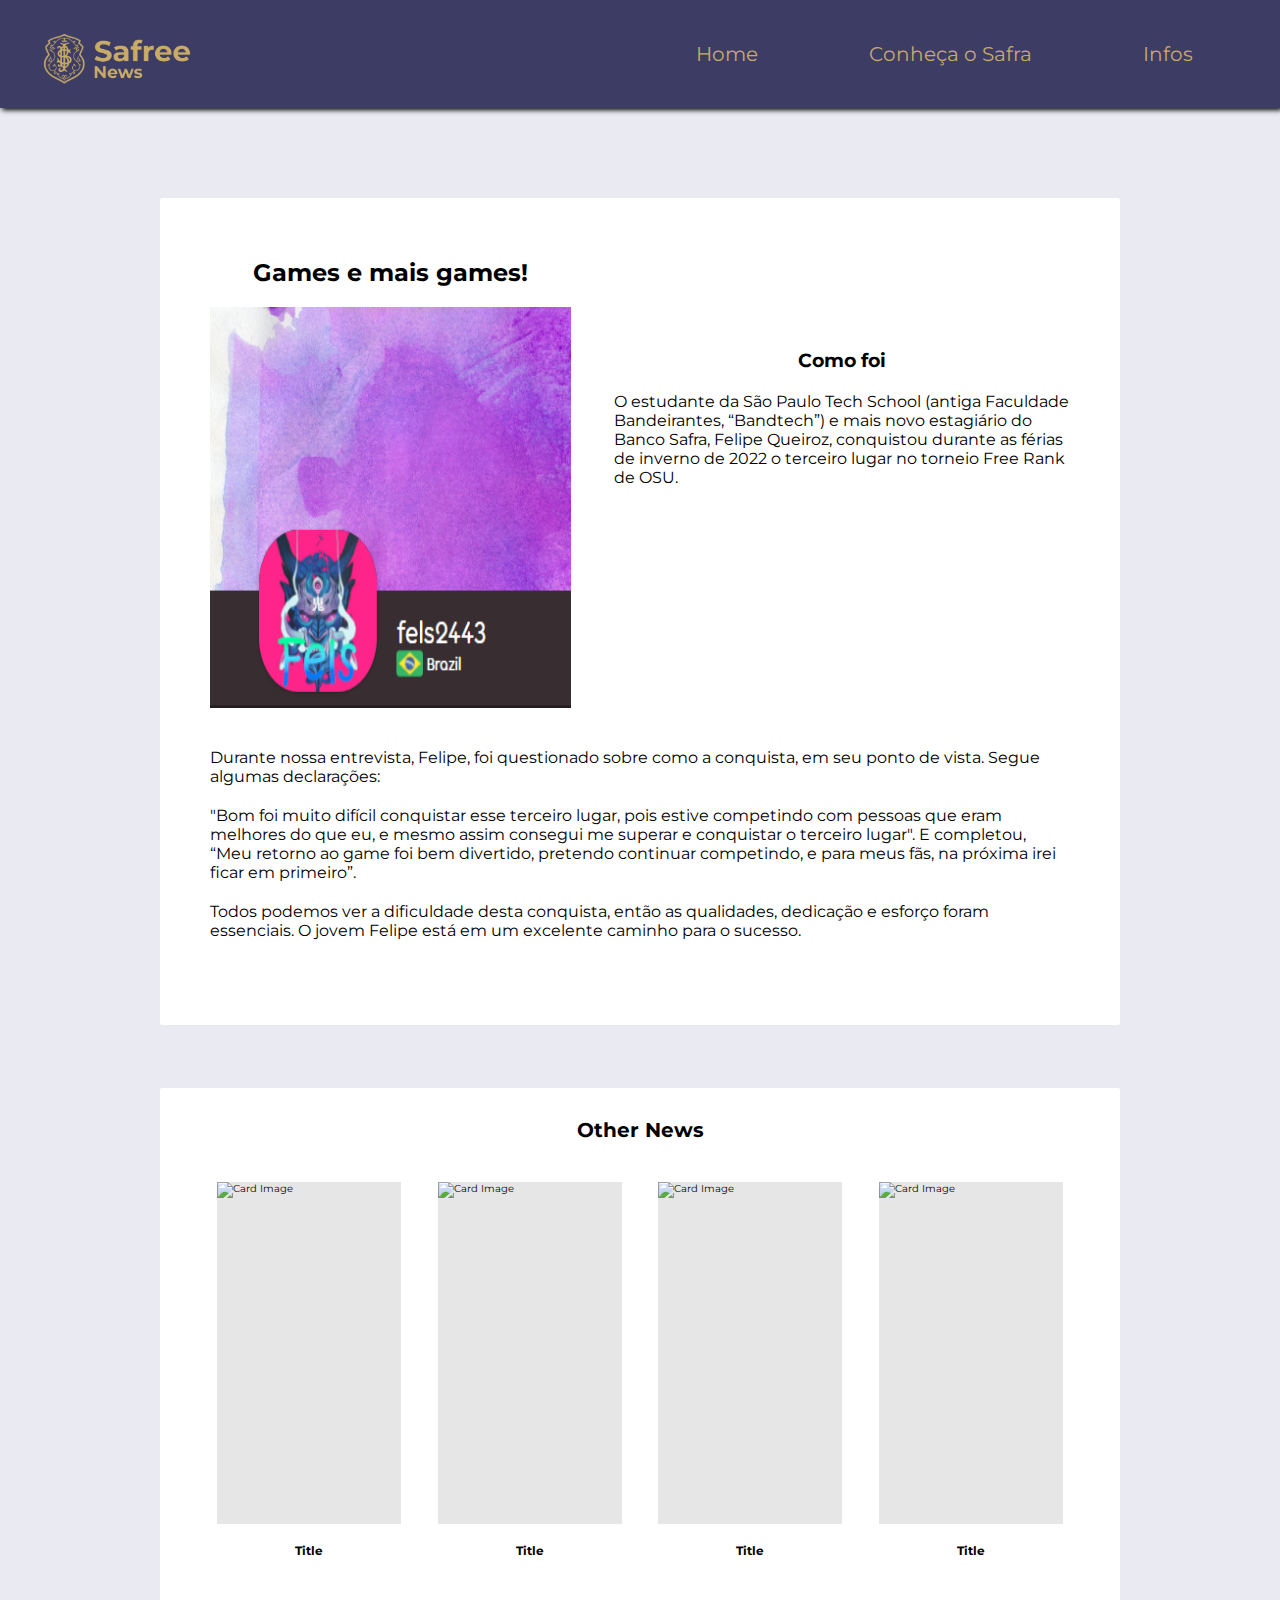
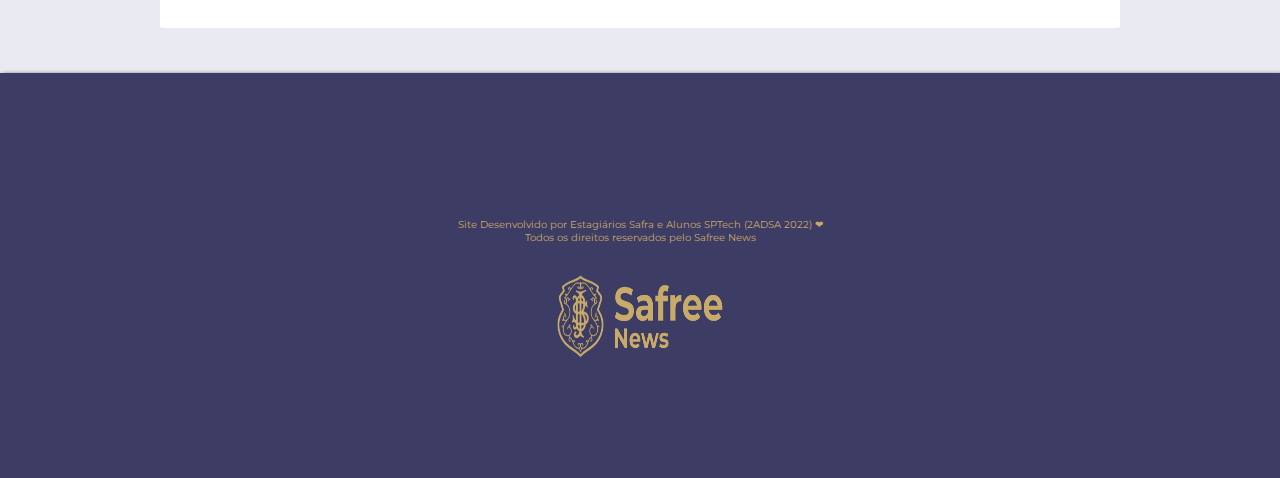
==== site/html/felipe.html @ 25838141 "Pagina do Felipe linkada no banner da home" ====
<!DOCTYPE html>
<html lang="en">
  <head>
    <meta charset="UTF-8" />
    <meta http-equiv="X-UA-Compatible" content="IE=edge" />
    <meta name="viewport" content="width=device-width, initial-scale=1.0" />
    <title>Safree News | Main News</title>
    <link
      href="https://fonts.googleapis.com/css?family=Montserrat"
      rel="stylesheet"
    />
	<link rel="icon" href="../assets/logo-safra.png" />
    <link rel="stylesheet" href="../css/style.css" />
  </head>
  <body>
    <header class="menu">
      <div class="menu_container">
        <img
          class="menu_logo"
          src="../assets/safree-removebg-preview (1).png"
        />
        <div class="menu_navbar">
          <a class="menu_item" href="../html/index.html">Home</a>
          <a class="menu_item" href="#safra_site">Conheça o Safra</a>
          <a class="menu_item" href="#safra_footer">Infos</a>
        </div>
      </div>
    </header>
    <!-- Main News -->
    <section class="main-news-container">
      <article class="upper-container">
        <div class="img-container">
          <h1>Games e mais games!</h1>
          <div class="image-box">
            <img class="images" src="../assets/bannerFels.png" />
          </div>
        </div>

        <div class="text-container">
          <h3>Como foi</h3>
          <p>
            O estudante da São Paulo Tech School (antiga Faculdade Bandeirantes, “Bandtech”) 
            e mais novo estagiário do Banco Safra, Felipe Queiroz, conquistou durante as férias de 
            inverno de 2022 o terceiro lugar no torneio Free Rank de OSU.
          </p>
        </div>
      </article>
      <article class="lower-container">
        <ul>
          <li>
            <p>
              Durante nossa entrevista, Felipe, foi questionado sobre como a conquista, 
              em seu ponto de vista. Segue algumas declarações:
            </p>
          </li>
          <li>
            <p>
              "Bom foi muito difícil conquistar esse terceiro lugar, pois estive competindo 
              com pessoas que eram melhores do que eu, e mesmo assim consegui me superar e 
              conquistar o terceiro lugar".
              E completou, “Meu retorno ao game foi bem divertido, pretendo continuar 
              competindo, e para meus fãs, na próxima irei ficar em primeiro”.
            </p>
          </li>
          <li>
            <p>
              Todos podemos ver a dificuldade desta conquista, então as qualidades, 
              dedicação e esforço foram essenciais. O jovem Felipe está em um excelente 
              caminho para o sucesso. 
            </p>
          </li>
        </ul>
      </article>
    </section>

    <!-- Other news -->
    <section class="other-news-container">
      <h1>Other News</h1>
      <ul class="news-list">
        <li>
          <div class="image-box">
            <img src="" alt="Card Image" />
          </div>
          <h3>Title</h3>
        </li>
        <li>
          <div class="image-box">
            <img src="" alt="Card Image" />
          </div>
          <h3>Title</h3>
        </li>
        <li>
          <div class="image-box">
            <img src="" alt="Card Image" />
          </div>
          <h3>Title</h3>
        </li>
        <li>
          <div class="image-box">
            <img src="" alt="Card Image" />
          </div>
          <h3>Title</h3>
        </li>
      </ul>
    </section>

    <footer class="menu footer" id="safra_footer">
      <div class="menu_container footerContainer">
        <div id="footerText">
          Site Desenvolvido por Estagiários Safra e Alunos SPTech (2ADSA 2022)
          ❤<br />
          Todos os direitos reservados pelo Safree News
        </div>
        <img id="footerLogo" src="../assets/safree-removebg-preview (1).png" />
      </div>
    </footer>
  </body>
</html>
---- site/css/style.css ----
* {
	margin: 0;
	padding: 0;
	box-sizing: border-box;
}
html {
	scroll-behavior: smooth;
}
a {
	color: #000000;
	text-decoration: none;
}
li {
	list-style-type: none;
}
body {
	background-color: #eaeaf2;
	overflow-x: hidden;
	font-family: "Montserrat";
	font-size: 10px;
	display: flex;
	flex-direction: column;
	align-items: center;
}

::-webkit-scrollbar {
	width: 0.3vw;
}
::-webkit-scrollbar-track {
	background-color: #eaeaf2;
}
::-webkit-scrollbar-thumb {
	background-color: #001c40;
}
/*header config*/
.menu {
	height: 12vh;
	width: 100%;
	background-color: #3c3c64;
	box-shadow: 2px 2px 5px 0px #000;
	display: flex;
	justify-content: center;
}

.menu_container {
	display: flex;
	width: 95%;
	justify-content: space-between;
	align-items: center;
}

.menu_logo {
	margin-top: 1vh;
	width: 170px;
	height: 55px;
}

.menu_navbar {
	display: flex;
	width: 50%;
	justify-content: space-around;
	align-items: center;
}

.menu_item {
	font-size: 20px;
	color: #c8aa69;
	text-decoration: none;
}

/*main banner config*/
.mainBanner {
	display: flex;
	width: 100%;
	height: 60vh;
	justify-content: space-evenly;
	align-items: center;
}
#mainBannerImage {
	width: 80%;
	height: 80%;
	margin-top: 7vh;
	background-color: #fff;
}
.images {
	width: 100%;
	height: 100%;
}
/* newsBanner config */
#newsBannerImage {
	width: 40%;
	height: 70%;
	background-color: #fff;
}
.cardsNewsMain {
	width: 30%;
	height: 70%;
	display: flex;
	flex-direction: row;
	justify-content: space-around;
	align-items: center;
	background-color: #ffffff;
}
.MainCard {
	width: 40%;
	height: 95%;
	display: flex;
	justify-content: space-around;
	flex-direction: column;
}
.MainCardImage {
	width: 100%;
	height: 40%;
}
.cardText {
	width: 70%;
	text-align: center;
	padding: 2vh;
}

/* News container group config */
#newsContainerGroup {
	display: flex;
	width: 100%;
	height: 90vh;
	align-items: center;
	flex-direction: column;
	justify-content: center;
}
.containerGroup {
	display: flex;
	width: 80%;
	height: 30%;
	margin: 2vh;
	align-items: center;
	background-color: #fff;
	font-size: 13px;
}
.containerGroupImage {
	width: 20%;
	height: 70%;
	margin: 2vh;
	margin-left: 1.5vw;
	background-color: #b1b1b1;
}
.groupText {
	text-align: start;
}

/* little banner and column config */
#bannerColumnContainer {
	width: 100vw;
	display: flex;
}
#littleBannerContainer {
	height: 200vh;
	width: 65vw;
	display: flex;
	justify-content: center;
	align-items: center;
	flex-direction: column;
}
#columnContainer {
	height: 191vh;
	width: 25vw;
	display: flex;
	justify-content: center;
	align-items: center;
	flex-direction: column;
	background-color: #fff;
	margin-top: 4.6vh;
}
.littleBanner {
	width: 70%;
	height: 30%;
	margin: 2%;
	background-color: #fff;
}
.columnCard {
	width: 70%;
	height: 15%;
}
.divisor {
	width: 65%;
	height: 0.1%;
	margin: 1.9%;
	border-radius: 10vh;
	background-color: #353535;
}
.columnText {
	display: flex;
	width: 90%;
	flex-direction: column;
	text-align: left;
	margin-top: 5vh;
}

/*footer config*/
.footer {
	display: flex;
	height: 45vh;
	margin-top: 5vh;
}
.footerContainer {
	display: flex;
	justify-content: center;
	align-items: center;
	flex-direction: column;
}
#footerText {
	color: #c8aa69;
	width: 30vw;
	margin: 3vh;
	text-align: center;
}
#footerLogo {
	width: 15vw;
	height: 10vh;
}

/* Main News */

.main-news-container {
	background-color: #fff;
	width: 75%;
	margin-top: 10vh;
	padding: 60px 50px 85px;
	display: flex;
	flex-direction: column;
	box-shadow: 0 0 2px -2px #000;
	border-radius: 2px;
	row-gap: 40px;
}

.main-news-container p {
	font-size: 1rem;
}

/* Upper container */

.upper-container {
	display: flex;
	justify-content: space-between;
	align-items: center;
	height: 50vh;
}

.img-container {
	width: 42%;
	height: 100%;
	text-align: center;
	row-gap: 20px;
	display: flex;
	flex-direction: column;
	align-items: center;
}

.img-container h1 {
	font-size: 1.5rem;
}

.image-box {
	background-color: #e6e6e6;
	width: 100%;
	height: 100%;
	display: flex;
}

.image-box img {
	width: 100%;
}

.text-container {
	width: 53%;
	height: 60%;
}

.text-container h3 {
	font-size: 1.2rem;
	padding-bottom: 20px;
	text-align: center;
}

/* lower container */

.lower-container ul {
	display: flex;
	flex-direction: column;
	row-gap: 20px;
}

/* Other News */

.other-news-container {
	background-color: #fff;
	width: 75%;
	height: 60vh;
	margin-top: 7vh;
	padding: 30px 20px 70px;
	display: flex;
	flex-direction: column;
	box-shadow: 0 0 2px -2px #000;
	border-radius: 2px;
	row-gap: 40px;
}

.other-news-container h1 {
	text-align: center;
}

.news-list {
	display: flex;
	justify-content: space-evenly;
	height: 100%;
}

.news-list li {
	width: 20%;
	height: 100%;
	display: flex;
	flex-direction: column;
	align-items: center;
	row-gap: 20px;
}
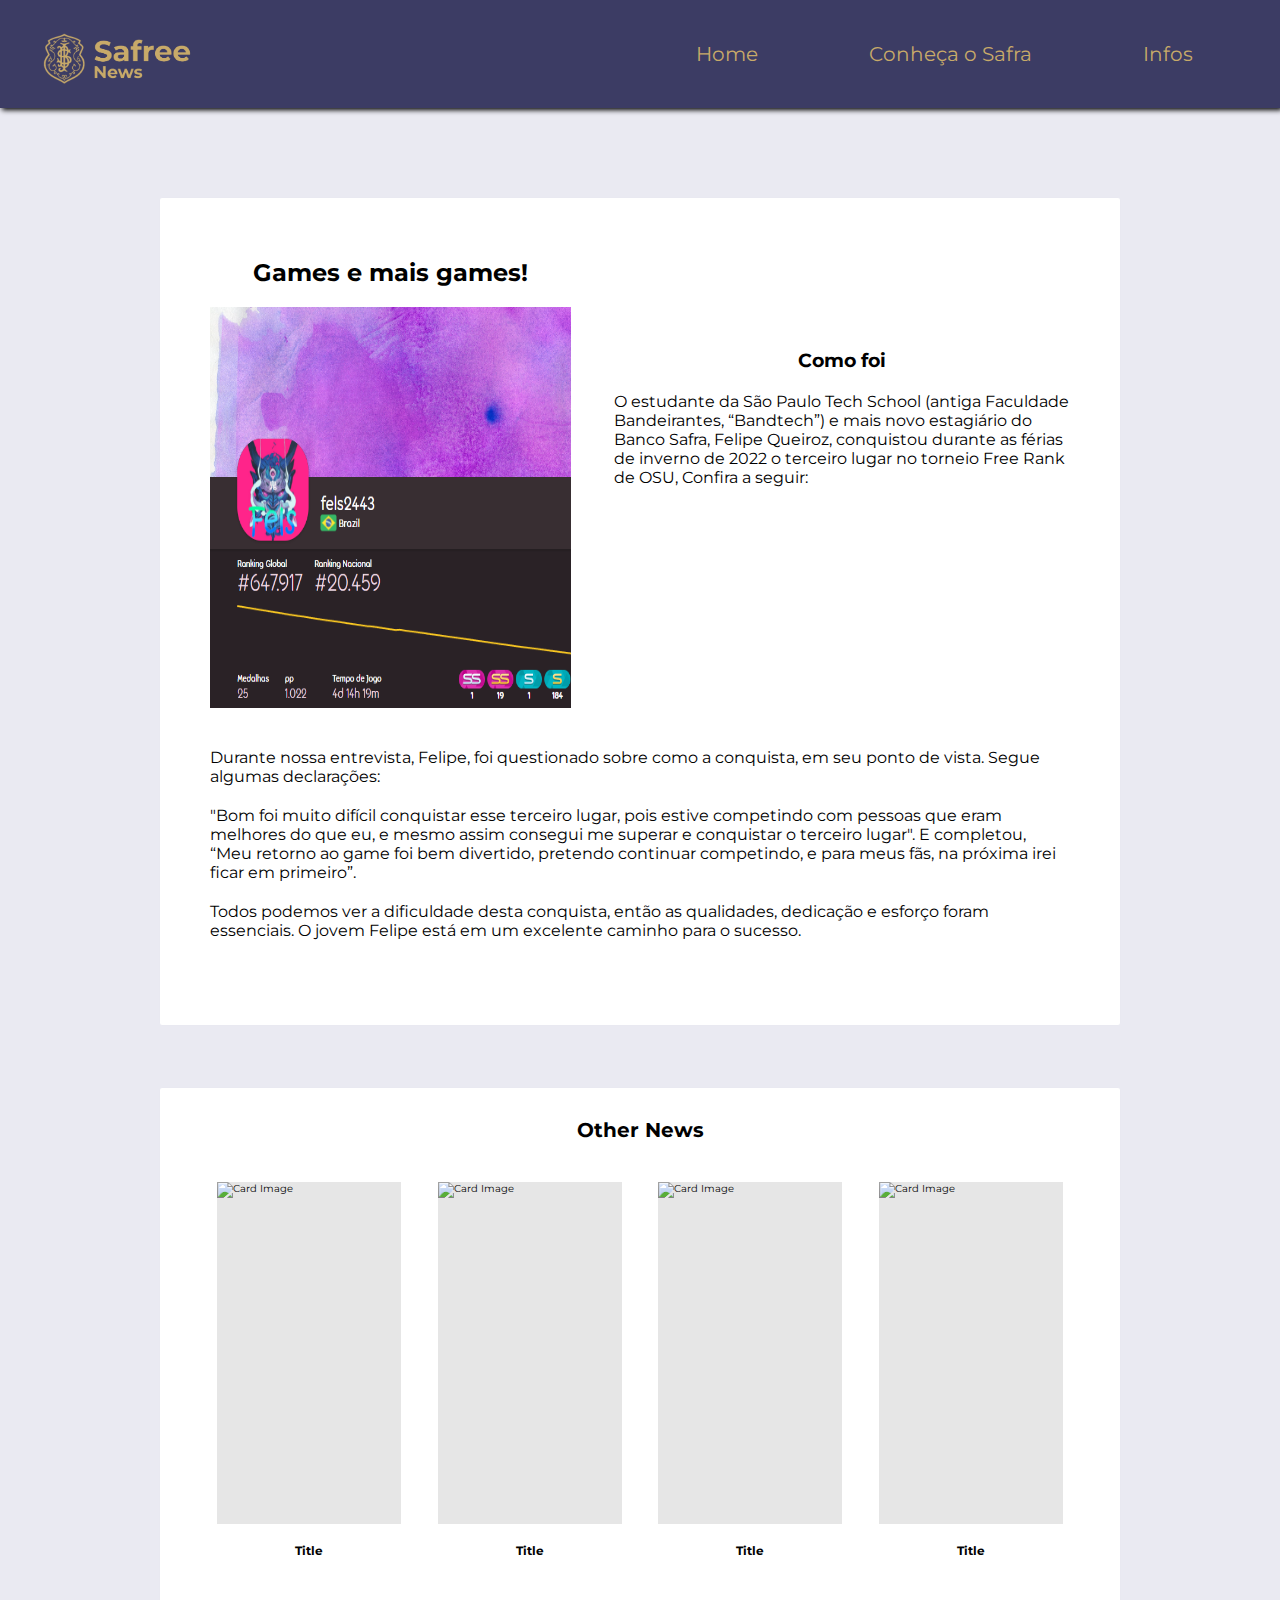
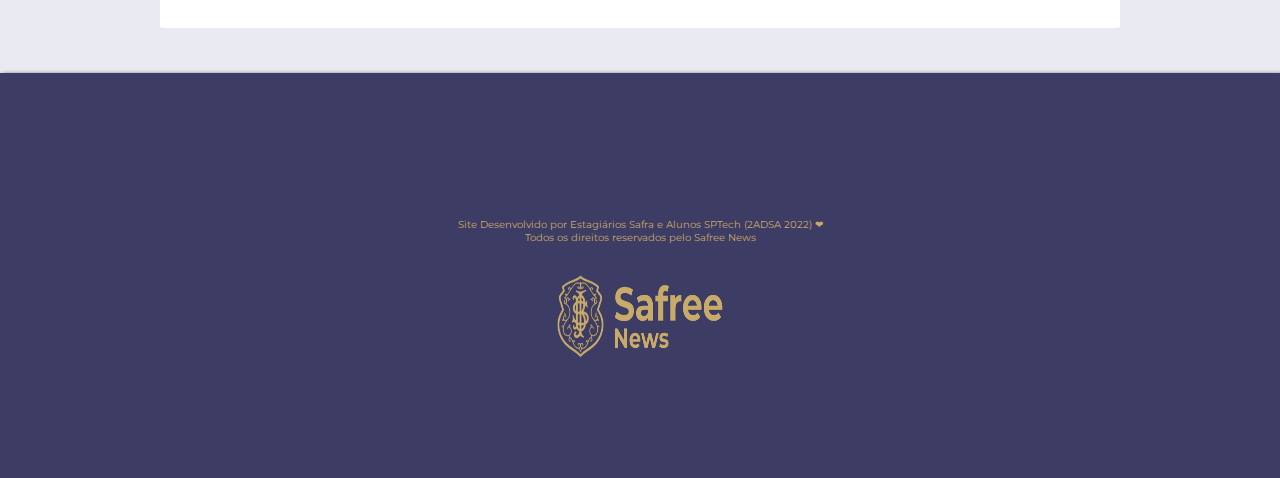
==== commit 296793ce: "Trocando a imagem e um pouco da descrição da pagina do Felipe" ====
--- a/site/html/felipe.html
+++ b/site/html/felipe.html
@@ -32,7 +32,7 @@
         <div class="img-container">
           <h1>Games e mais games!</h1>
           <div class="image-box">
-            <img class="images" src="../assets/bannerFels.png" />
+            <img class="images" src="../assets/bannerFels11.png" />
           </div>
         </div>
 
@@ -41,7 +41,7 @@
           <p>
             O estudante da São Paulo Tech School (antiga Faculdade Bandeirantes, “Bandtech”) 
             e mais novo estagiário do Banco Safra, Felipe Queiroz, conquistou durante as férias de 
-            inverno de 2022 o terceiro lugar no torneio Free Rank de OSU.
+            inverno de 2022 o terceiro lugar no torneio Free Rank de OSU, Confira a seguir:
           </p>
         </div>
       </article>
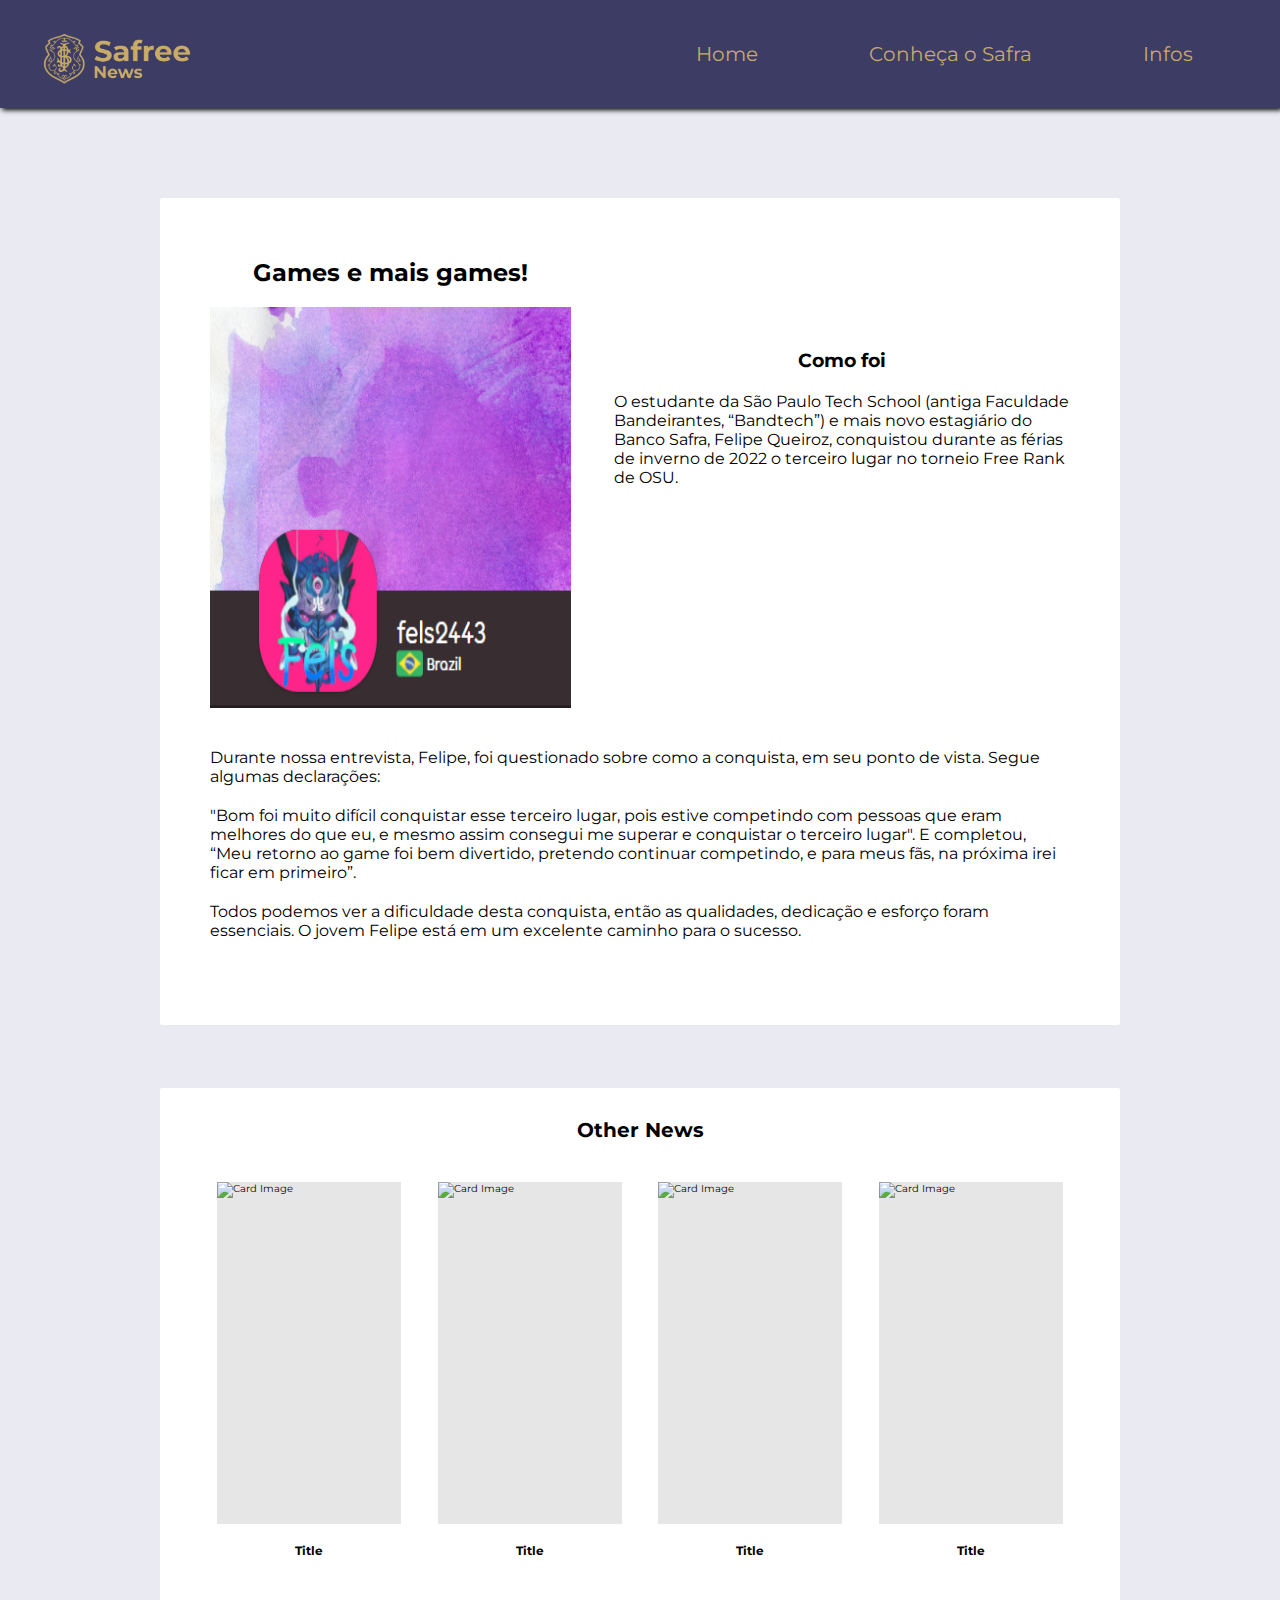
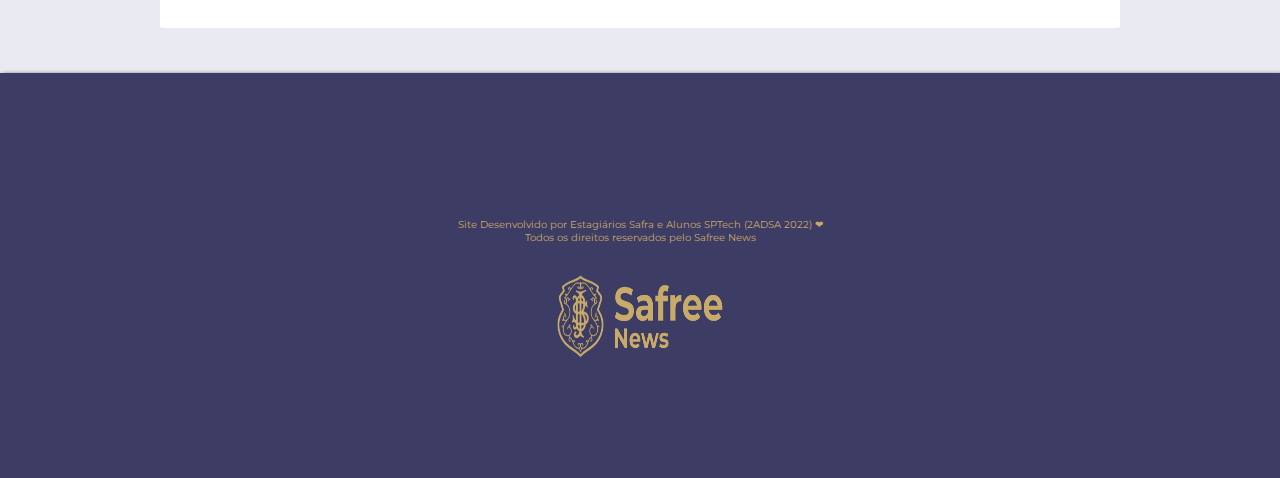
==== commit c07b7396: "Revert "Trocando a imagem e um pouco da descrição da pagina do Felipe"" ====
--- a/site/html/felipe.html
+++ b/site/html/felipe.html
@@ -32,7 +32,7 @@
         <div class="img-container">
           <h1>Games e mais games!</h1>
           <div class="image-box">
-            <img class="images" src="../assets/bannerFels11.png" />
+            <img class="images" src="../assets/bannerFels.png" />
           </div>
         </div>
 
@@ -41,7 +41,7 @@
           <p>
             O estudante da São Paulo Tech School (antiga Faculdade Bandeirantes, “Bandtech”) 
             e mais novo estagiário do Banco Safra, Felipe Queiroz, conquistou durante as férias de 
-            inverno de 2022 o terceiro lugar no torneio Free Rank de OSU, Confira a seguir:
+            inverno de 2022 o terceiro lugar no torneio Free Rank de OSU.
           </p>
         </div>
       </article>
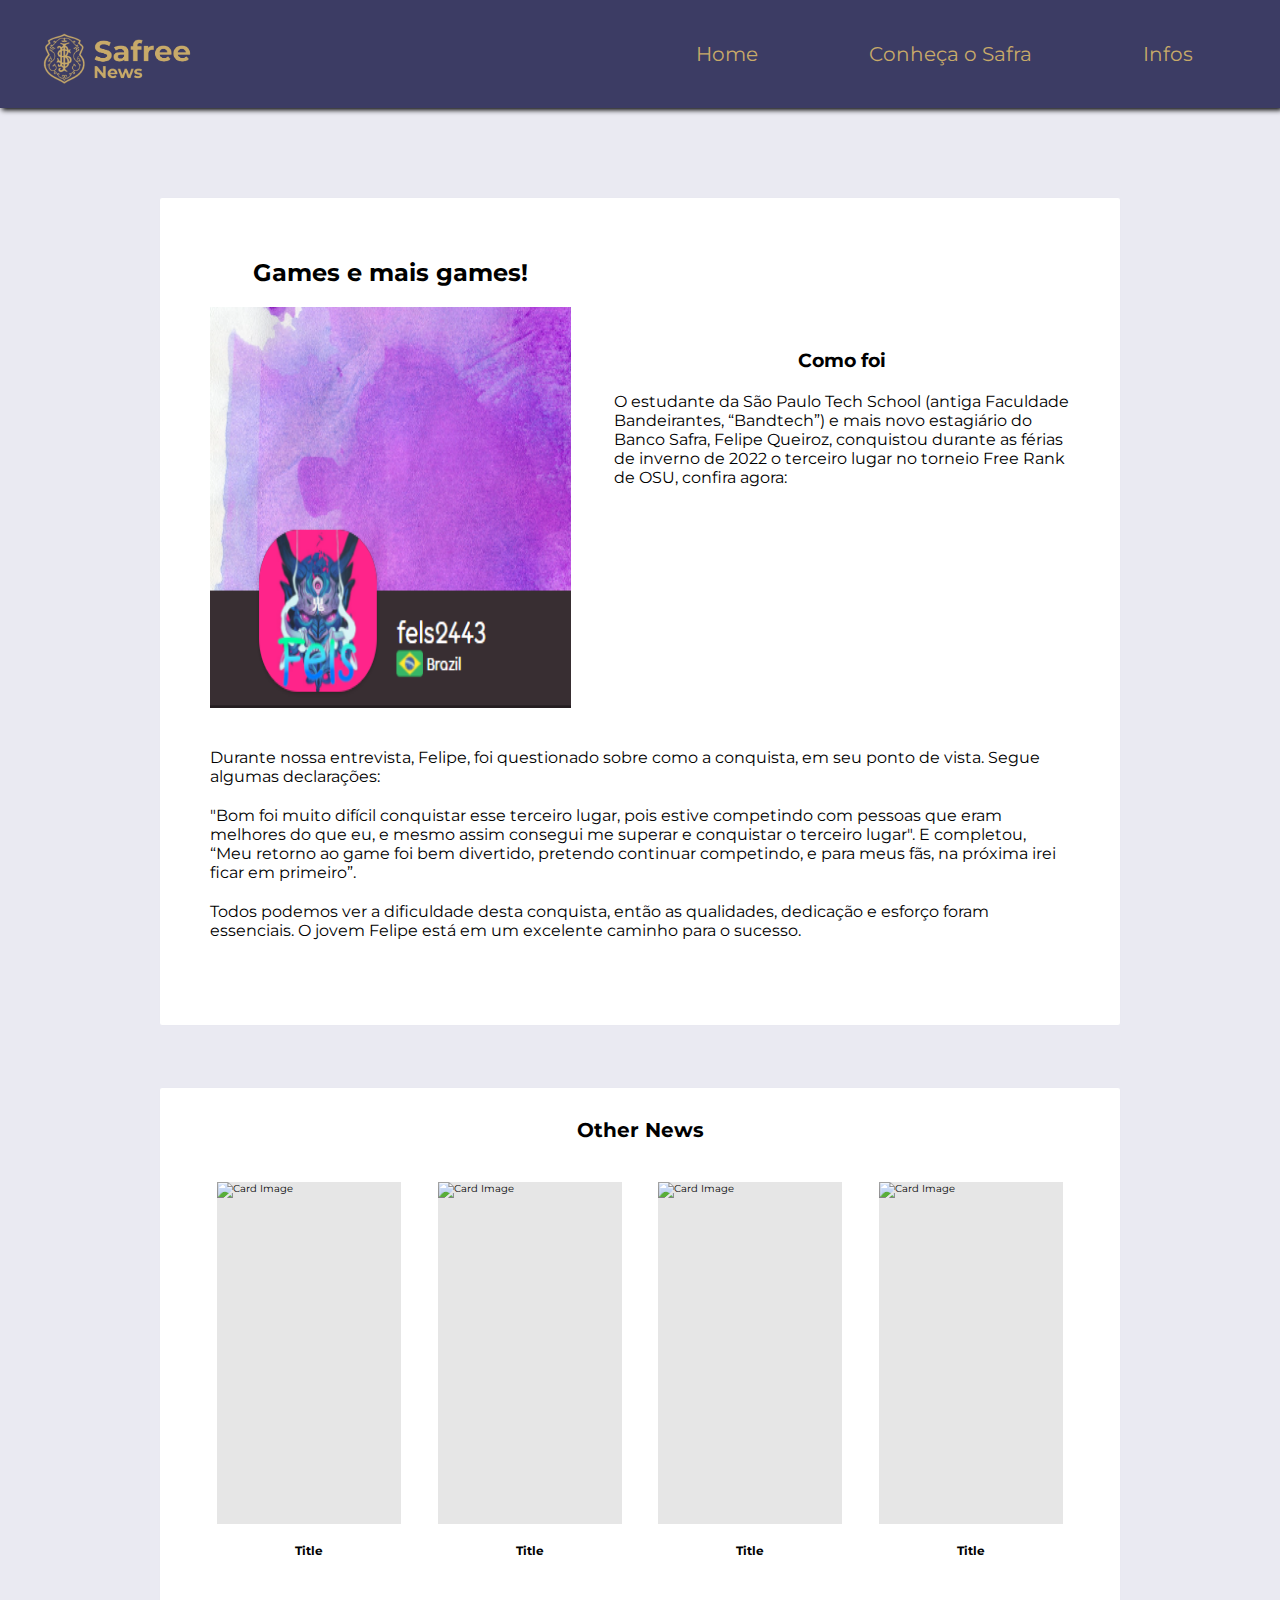
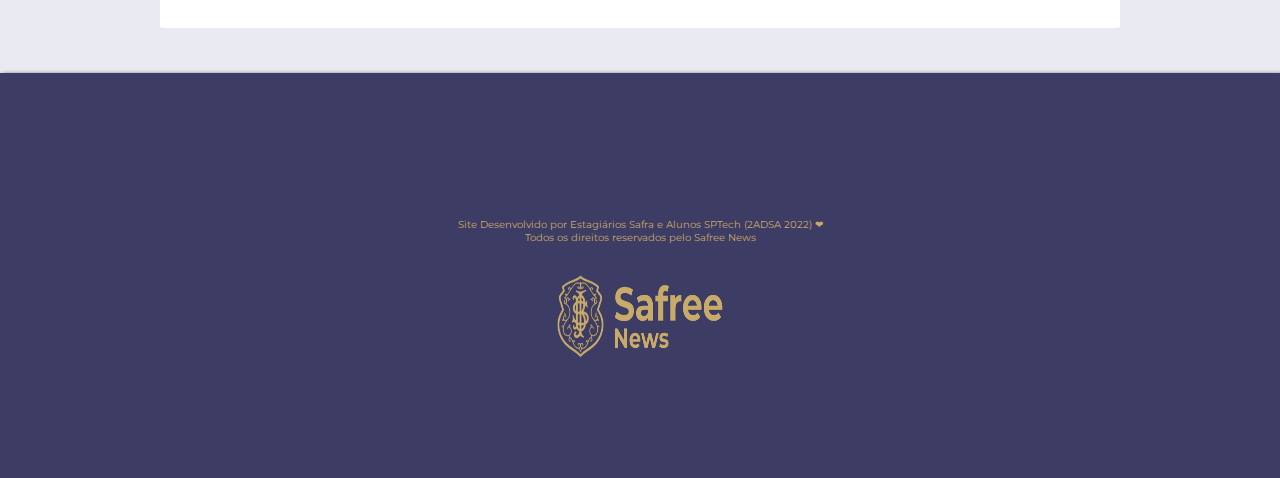
==== commit c2262b01: "Update felipe.html" ====
--- a/site/html/felipe.html
+++ b/site/html/felipe.html
@@ -41,7 +41,7 @@
           <p>
             O estudante da São Paulo Tech School (antiga Faculdade Bandeirantes, “Bandtech”) 
             e mais novo estagiário do Banco Safra, Felipe Queiroz, conquistou durante as férias de 
-            inverno de 2022 o terceiro lugar no torneio Free Rank de OSU.
+            inverno de 2022 o terceiro lugar no torneio Free Rank de OSU, confira agora:
           </p>
         </div>
       </article>
